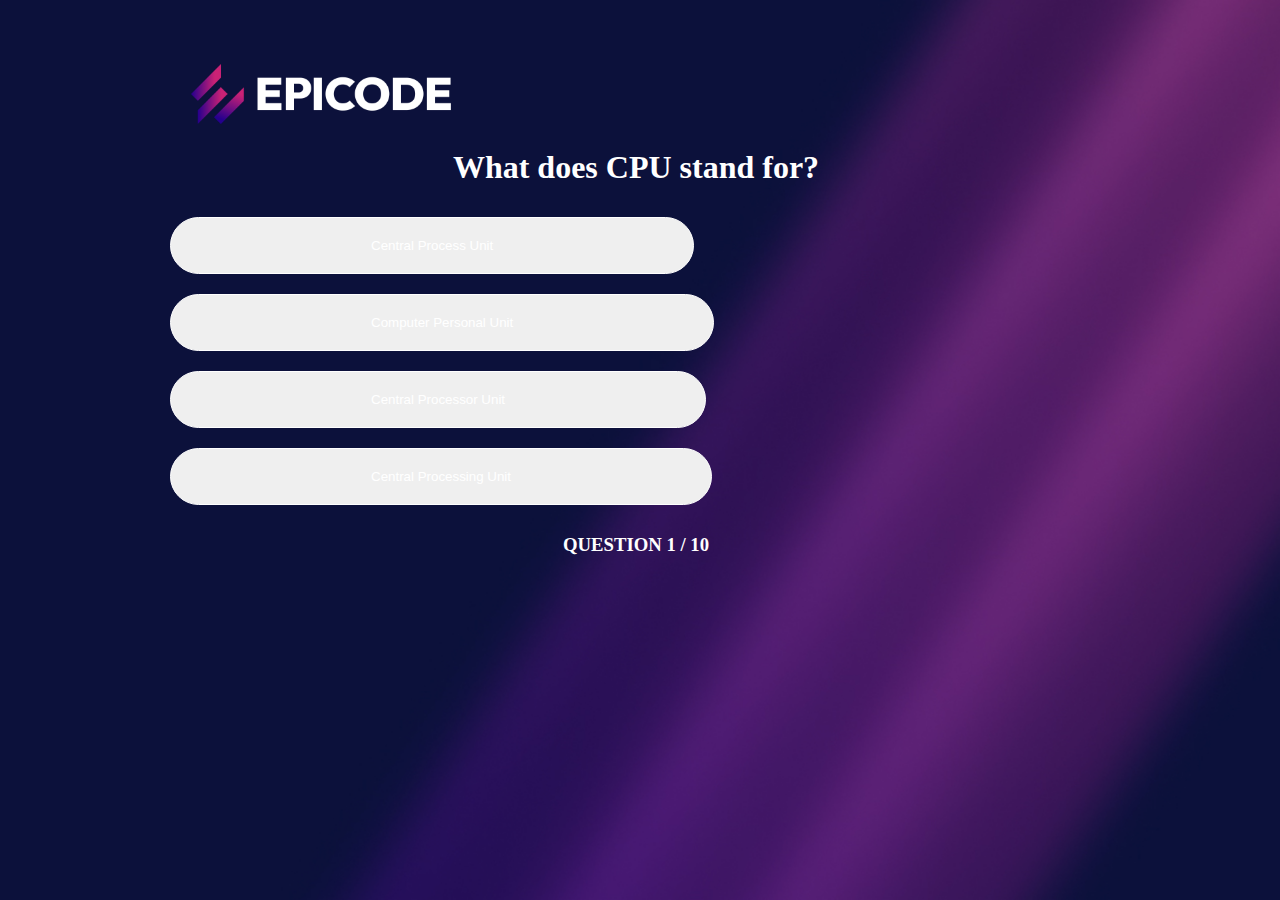
==== domande.html @ ee4afa0c "cambio nome" ====
<!DOCTYPE html>
<html lang="en">
<head>
    <meta charset="UTF-8">
    <meta name="viewport" content="width=device-width, initial-scale=1.0">
    <link rel="stylesheet" href="style.css">
    <title>Document</title>
</head>
<body>
    <header>
        <img src="assets/epicode_logo.png" alt="epicode_logo">
    </header>

    <main>
        <div>
            <h1 class="question">What does CPU stand for?</h1>
        </div>
        <div id="answers">
            <button class="answer">Central Process Unit</button>
            <button class="answer">Computer Personal Unit</button>
            <button class="answer">Central Processor Unit</button>
            <button class="answer">Central Processing Unit</button>
        </div>
        <div>
            <h3>QUESTION 1 <span>/ 10</span></h3>
        </div>

    </main>

<script src="script.js"></script>
</body>
</html>
---- style.css ----
*,*::after,*::before{
    box-sizing: border-box;
}
body{
    margin-top: 0;
    margin-left: 0;
    background-image: url(assets/bg.jpg);
    background-size: 100%;
}
img {
    height: 60px;
    margin-top: 5%;
    margin-left: 15%;
}
#logo{
    width: 200px;
}

body{
    background-image: url(assets/bg.jpg);
    background-size: 100%;
    display: block;
}

#cPromise{
    font-family: Cambria, Cochin, Georgia, Times, 'Times New Roman', serif;
}

.butt1{
    font-family: Cambria, Cochin, Georgia, Times, 'Times New Roman', serif;
}
.h1{
    background-color: aqua;
}

.question{
    color: white;
    text-align: center;
}

.answer{
    color: white;
    padding: 20px 200px;
    border: 1px solid white;
    border-radius: 50px;
    margin: 10px 20px;
    
}

#answers{
    display: flex;
    flex-wrap: wrap;
    margin: 0 150px; 
   
}

h3{
    color: white;
    text-align: center;
}
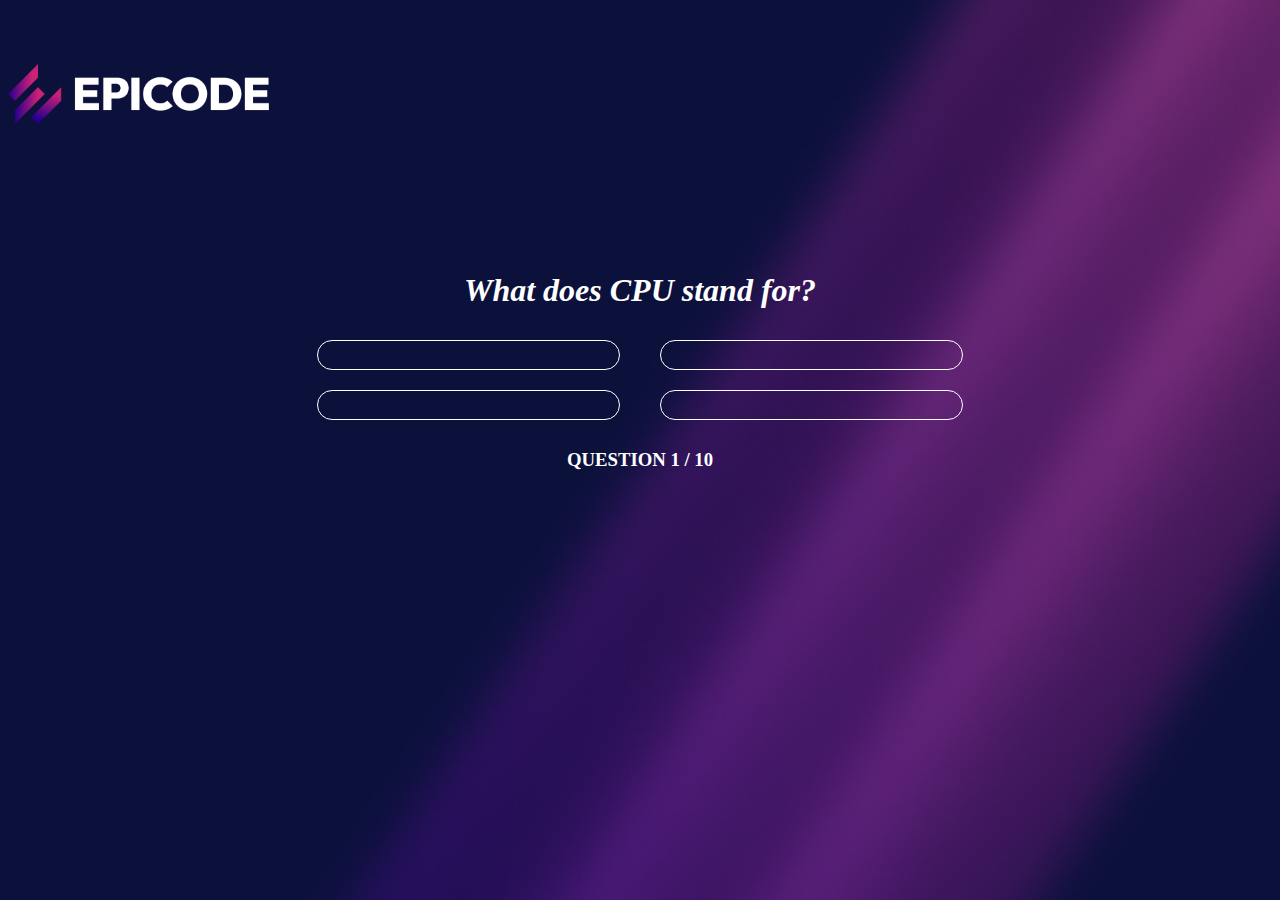
==== commit 0748150b: "det" ====
--- a/domande.html
+++ b/domande.html
@@ -16,10 +16,10 @@
             <h1 class="question">What does CPU stand for?</h1>
         </div>
         <div id="answers">
-            <button class="answer">Central Process Unit</button>
-            <button class="answer">Computer Personal Unit</button>
-            <button class="answer">Central Processor Unit</button>
-            <button class="answer">Central Processing Unit</button>
+            <button class="answer"></button>
+            <button class="answer"></button>
+            <button class="answer"></button>
+            <button class="answer"></button>
         </div>
         <div>
             <h3>QUESTION 1 <span>/ 10</span></h3>
--- a/style.css
+++ b/style.css
@@ -1,61 +1,98 @@
+    body {
+      background-image: url(./assets/bg.jpg);
+      background-repeat: no-repeat;
+      background-size: cover;
+    }
 
-*,*::after,*::before{
-    box-sizing: border-box;
-}
-body{
-    margin-top: 0;
-    margin-left: 0;
-    background-image: url(assets/bg.jpg);
-    background-size: 100%;
-}
-img {
-    height: 60px;
-    margin-top: 5%;
-    margin-left: 15%;
-}
-#logo{
-    width: 200px;
-}
+    main {
+      display: flex;
+      margin-top: 10%;
+      width: 100%;
+      flex-direction: column;
+      align-items: center;
+    }
 
-body{
-    background-image: url(assets/bg.jpg);
-    background-size: 100%;
-    display: block;
-}
+    header {
+      display: flex;
+      flex-direction: column;
+      align-items: flex-start;
+      gap: 20px;
+    }
 
-#cPromise{
-    font-family: Cambria, Cochin, Georgia, Times, 'Times New Roman', serif;
-}
+    h1 {
+      font-style: italic;
+    }
 
-.butt1{
-    font-family: Cambria, Cochin, Georgia, Times, 'Times New Roman', serif;
-}
-.h1{
-    background-color: aqua;
-}
+    .logo {
+      width: 250px;
+      margin-left: 35%;
+    }
 
-.question{
-    color: white;
-    text-align: center;
-}
+    .footer {
+      display: flex;
+      justify-content: space-between;
+      align-items: center;
+      width: 100%;
+      gap: 20px;
+    }
 
-.answer{
-    color: white;
-    padding: 20px 200px;
-    border: 1px solid white;
-    border-radius: 50px;
-    margin: 10px 20px;
-    
-}
+    button {
+      height: 30px;
+      background-color: transparent;
+    }
 
-#answers{
-    display: flex;
-    flex-wrap: wrap;
-    margin: 0 150px; 
-   
-}
+    *,
+    *::after,
+    *::before {
+      box-sizing: border-box;
+    }
 
-h3{
-    color: white;
-    text-align: center;
-}+    body {
+      margin-top: 5%;
+      /* margin-left: 15%; */
+      background-image: url(assets/bg.jpg);
+      background-size: 100%;
+    }
+
+    img {
+      height: 60px;
+    }
+
+    body {
+      background-image: url(assets/bg.jpg);
+      background-size: 100%;
+      display: block;
+    }
+
+    .h1 {
+      background-color: aqua;
+    }
+
+    .question {
+      color: white;
+      text-align: center;
+    }
+
+    .answer {
+      width: 40%;
+      color: white;
+      border: 1px solid white;
+      border-radius: 50px;
+      margin: 10px 20px;
+
+    }
+
+    #answers {
+      width: 60%;
+      display: flex;
+      flex-direction: row;
+      align-items: center;
+      justify-content: center;
+      flex-wrap: wrap;
+
+    }
+
+    h3 {
+      color: white;
+      text-align: center;
+    }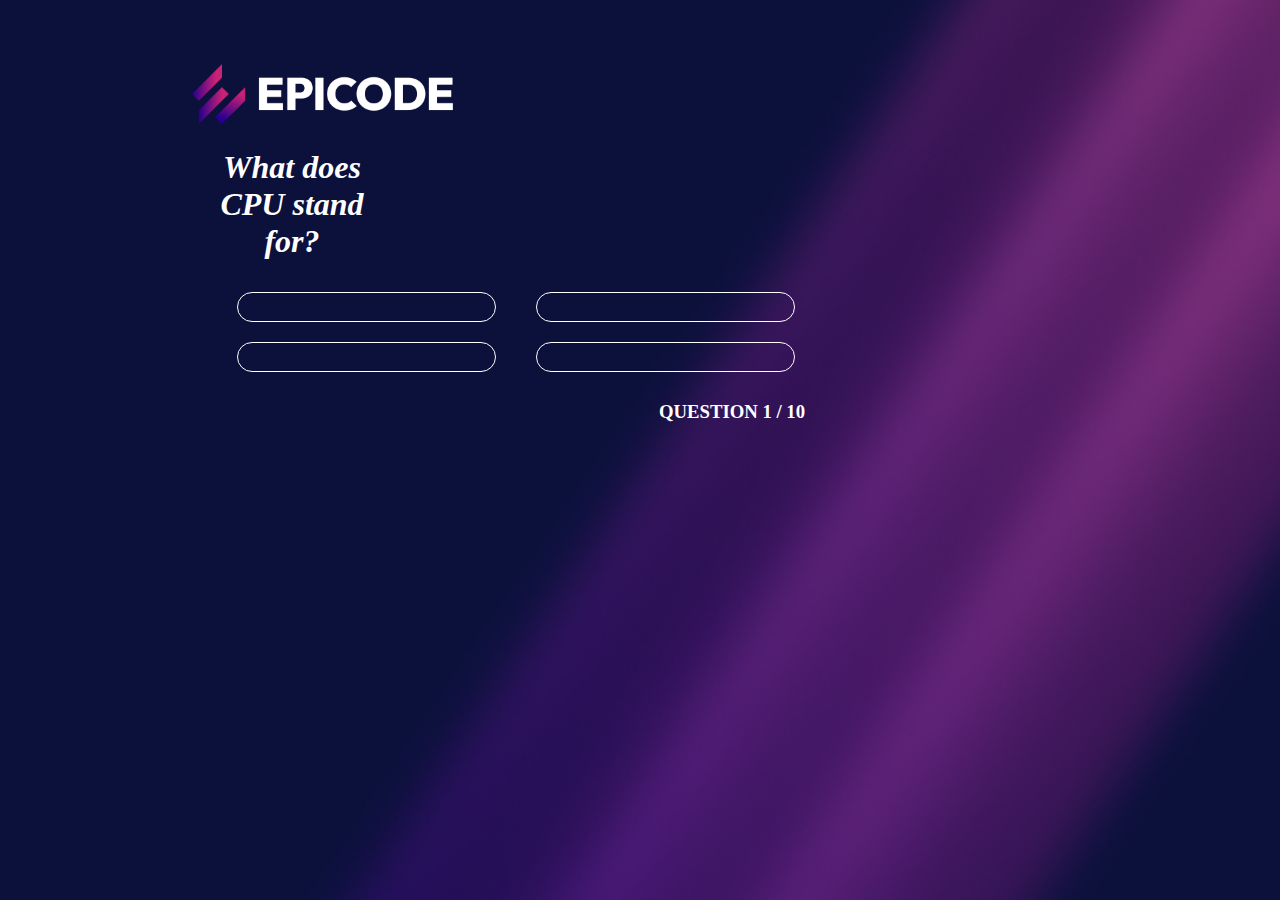
==== commit 33fe987d: "Merge branch 'main' into Marika" ====
--- a/domande.html
+++ b/domande.html
@@ -8,7 +8,7 @@
 </head>
 <body>
     <header>
-        <img src="assets/epicode_logo.png" alt="epicode_logo">
+        <a href="index.html"><img src="assets/epicode_logo.png" alt="epicode_logo"></a>
     </header>
 
     <main>
--- a/style.css
+++ b/style.css
@@ -1,4 +1,93 @@
     body {
+        background-image: url(./assets/bg.jpg);
+        background-repeat: no-repeat;
+        background-size: cover;
+      }
+    
+      header {
+        display: flex;
+        flex-direction: column;
+        align-items: flex-start;
+        gap: 20px;
+        
+      }
+      h1{
+        color: white;
+        width: 200px;
+        height: 150 px;
+      }
+      h2{
+        color: #D20094;
+        font:Inter;
+        gap: 20px;
+        margin-bottom: 3%;
+        
+      }
+      .logo{
+      width: 250px;
+      }
+      p{
+        color: white;
+        gap: 20px;
+        display: flex;
+        margin-bottom: 5%;          
+      }
+
+      ul{
+        color: white;
+        margin-bottom: 20%;        
+        }
+
+      label{
+        color: white;        
+      }
+    
+      .footer {
+        display: flex;
+        justify-content: space-between;
+        align-items: center;
+        width: 100%;
+        gap: 20px;
+      }
+      
+      button {
+        height: 30px;
+        background-color: #00FFFF;
+        text-align: center;
+        margin-right: 10%;
+      }
+
+*,*::after,*::before{
+    box-sizing: border-box;
+}
+body{
+    margin-top: 5%;
+    margin-left: 15%;
+    background-image: url(assets/bg.jpg);
+    background-size: 100%;
+}
+img{
+    height: 60px;
+}
+
+#logo{
+    width: 200px;
+}
+
+body{
+    background-image: url(assets/bg.jpg);
+    background-size: 100%;
+    display: block;
+}
+
+#cPromise{
+    font-family: Cambria, Cochin, Georgia, Times, 'Times New Roman', serif;
+}
+
+.butt1{
+    font-family: Cambria, Cochin, Georgia, Times, 'Times New Roman', serif;
+}
+
       background-image: url(./assets/bg.jpg);
       background-repeat: no-repeat;
       background-size: cover;
@@ -95,4 +184,4 @@
     h3 {
       color: white;
       text-align: center;
-    }+    }
